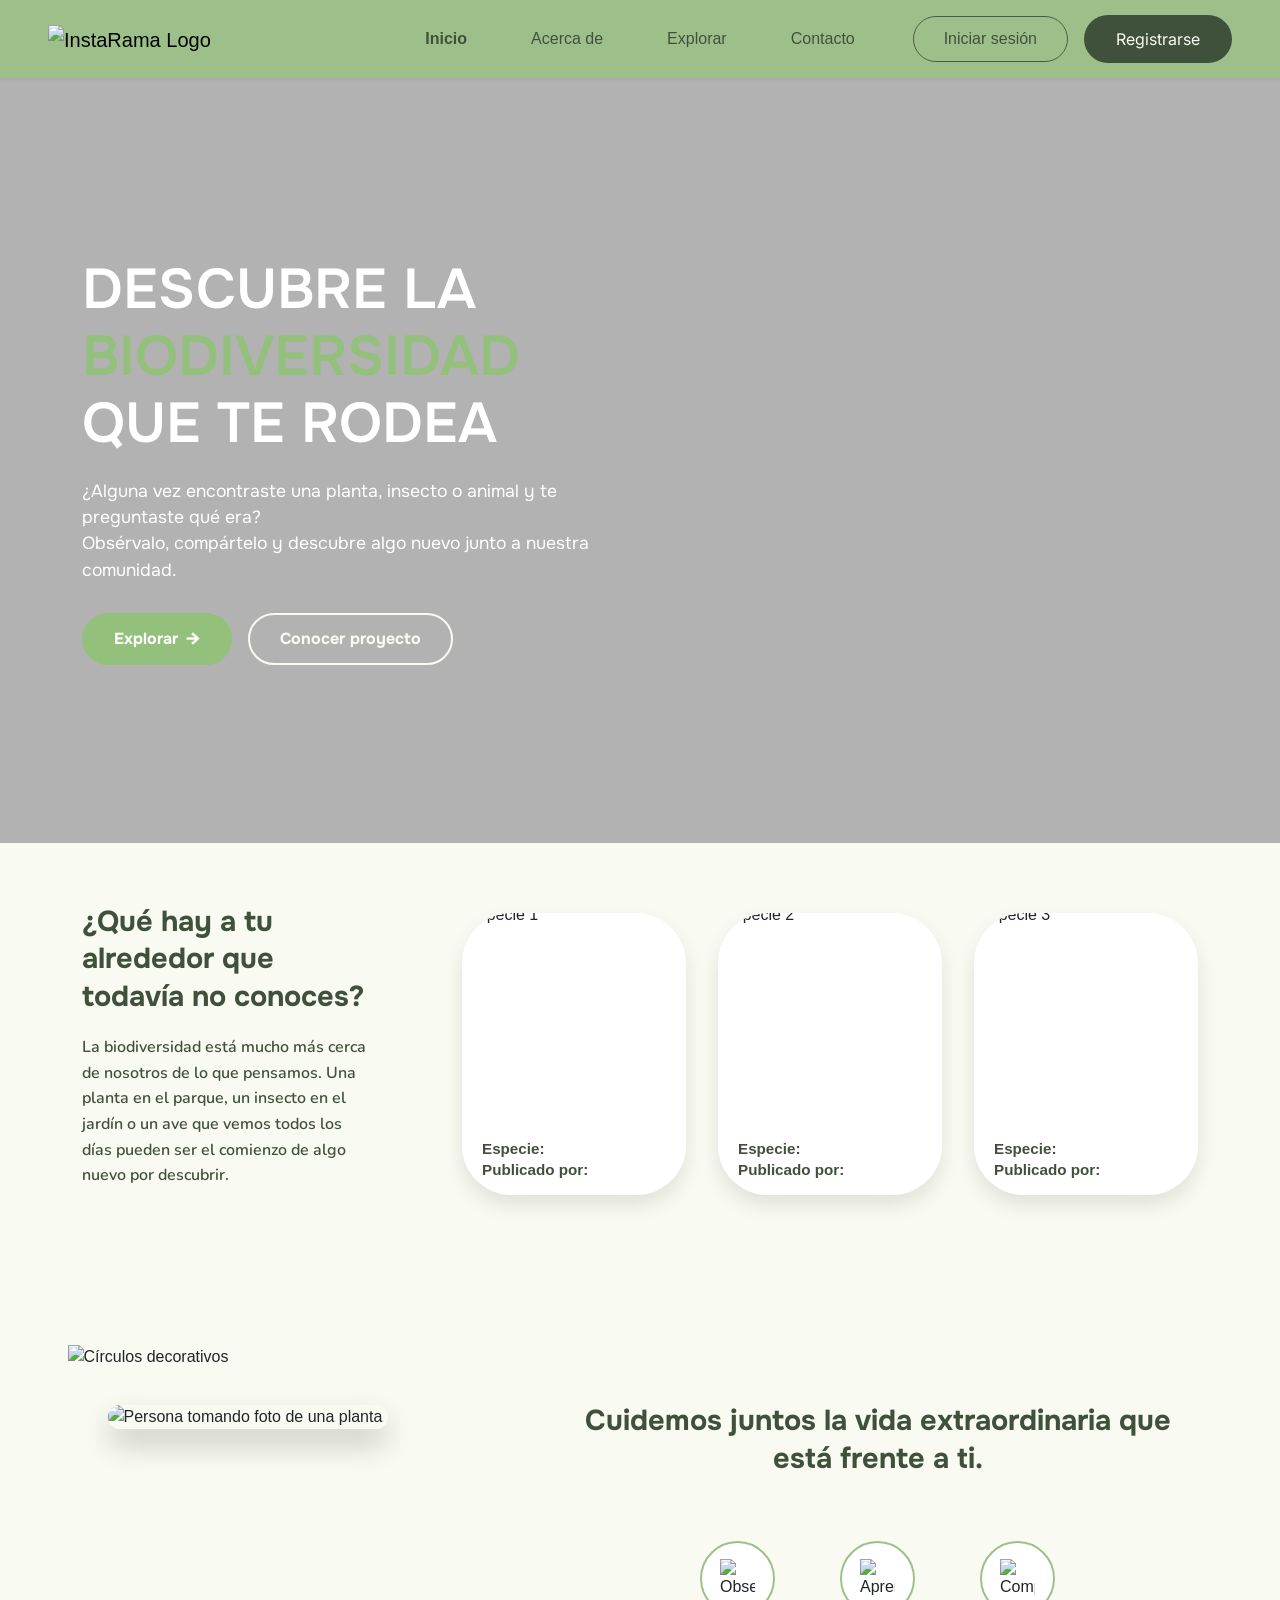
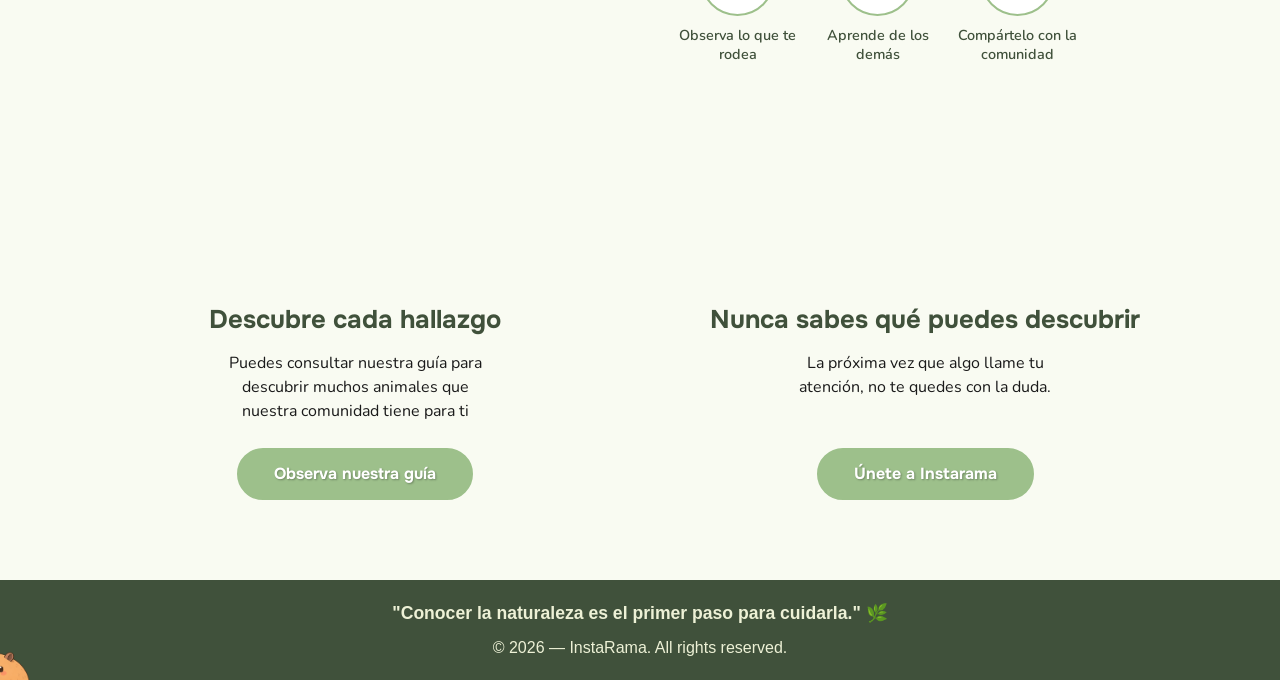
==== src/main/resources/static/index.html @ 0ab7f89a "Integracion de Fronk al Back" ====
<!doctype html>
<html lang="es">
  <head>
    <meta charset="UTF-8" />
    <meta name="viewport" content="width=device-width, initial-scale=1.0" />
    <title>InstaRama</title>

    <!--TODO  CDN de Bootstrap 5 CSS -->
    <link
      href="https://cdn.jsdelivr.net/npm/bootstrap@5.3.0/dist/css/bootstrap.min.css"
      rel="stylesheet"
    />

    <!-- TODO Google Fonts: Inter -->
    <link rel="preconnect" href="https://fonts.googleapis.com" />
    <link rel="preconnect" href="https://fonts.gstatic.com" crossorigin />
    <link
      href="https://fonts.googleapis.com/css2?family=Inter:wght@400;600&display=swap"
      rel="stylesheet"
    />

    <!-- TODO MONTSERRAT -->
    <link
        href="https://fonts.googleapis.com/css2?family=Montserrat+Alternates:ital,wght@0,100;0,200;0,300;0,400;0,500;0,600;0,700;0,800;0,900;1,100;1,200;1,300;1,400;1,500;1,600;1,700;1,800;1,900&display=swap"
        rel="stylesheet">
    <!-- TODO Nunito -->
    <link
        href="https://fonts.googleapis.com/css2?family=Inter:ital,opsz,wght@0,14..32,100..900;1,14..32,100..900&family=Nunito:ital,wght@0,200..1000;1,200..1000&family=Poppins:ital,wght@0,100;0,200;0,300;0,400;0,500;0,600;0,700;0,800;0,900;1,100;1,200;1,300;1,400;1,500;1,600;1,700;1,800;1,900&family=Roboto:ital,wght@0,100..900;1,100..900&family=Yuyu+Short&display=swap"
        rel="stylesheet">
    <!-- TODO ONEST -->
    <link
        href="https://fonts.googleapis.com/css2?family=Montserrat+Alternates:ital,wght@0,100;0,200;0,300;0,400;0,500;0,600;0,700;0,800;0,900;1,100;1,200;1,300;1,400;1,500;1,600;1,700;1,800;1,900&family=Onest:wght@100..900&display=swap"
        rel="stylesheet">

    <!-- TODO Nuestro archivo CSS personalizado -->
    <link rel="stylesheet" href="./assets/css/index.css" />

    <!--TODO Link de CCS del estilo del Cursor-->
    <link rel="stylesheet" href="./assets/css/global.css" />
    <link rel="stylesheet" href="./assets/css/paleta.css" />
  </head>
  <body>
    <!--  TODO ================= NUEVA SECCIÓN HERO ================= -->
    <section class="hero-section">
      <div class="container h-100">
        <div class="row h-100 align-items-center">
          <div class="col-lg-6 col-md-8">
            <!-- Título Principal (Open Sans SemiBold) -->
            <h1 class="hero-title">
              DESCUBRE LA <br />
              <span class="text-highlight">BIODIVERSIDAD</span> <br />
              QUE TE RODEA
            </h1>

            <!-- Párrafo (Open Sans Bold) -->
            <p class="hero-text">
              ¿Alguna vez encontraste una planta, insecto o animal y te
              preguntaste qué era?<br />
              Obsérvalo, compártelo y descubre algo nuevo junto a nuestra
              comunidad.
            </p>

            <!-- Botones -->
            <div class="d-flex gap-3 flex-wrap">
              <!-- Botón Explorar (Verde con flecha) -->
              <a href="#" class="btn-hero-explorar">
                Explorar <span class="arrow">→</span>
              </a>
              <!-- Botón Conocer Proyecto -->
              <a href="#" class="btn-hero-proyecto"> Conocer proyecto </a>
            </div>
          </div>
        </div>
      </div>
    </section>

    <!-- TODO ================= NUEVA SECCIÓN: DESCUBRIMIENTO ================= -->
    <section class="seccion-descubrimiento">
      <div class="container">
        <div class="row align-items-center">
          <!-- Columna Izquierda: Textos -->
          <div class="col-lg-4 col-md-12 mb-4 mb-lg-0">
            <h2 class="descubrimiento-titulo">
              ¿Qué hay a tu alrededor que todavía no conoces?
            </h2>
            <p class="descubrimiento-texto">
              La biodiversidad está mucho más cerca de nosotros de lo que
              pensamos. Una planta en el parque, un insecto en el jardín o un
              ave que vemos todos los días pueden ser el comienzo de algo nuevo
              por descubrir.
            </p>
          </div>

          <!-- Columna Derecha: Tarjetas de Imágenes -->
          <div class="col-lg-8 col-md-12">
            <div class="row g-3">
              <!-- Tarjeta 1 -->
              <div class="col-md-4 col-sm-6">
                <div class="tarjeta-especie">
                  <img
                    src="../assets/img/conocenos/flor-durazno.svg"
                    alt="Especie 1"
                    class="img-especie"
                  />
                  <div class="tarjeta-info">
                    <p class="mb-0">Especie:</p>
                    <p class="mb-0">Publicado por:</p>
                  </div>
                </div>
              </div>

              <!-- Tarjeta 2 -->
              <div class="col-md-4 col-sm-6">
                <div class="tarjeta-especie">
                  <img
                    src="../assets/img/conocenos/flor-blanca.svg"
                    alt="Especie 2"
                    class="img-especie"
                  />
                  <div class="tarjeta-info">
                    <p class="mb-0">Especie:</p>
                    <p class="mb-0">Publicado por:</p>
                  </div>
                </div>
              </div>

              <!-- Tarjeta 3 -->
              <div class="col-md-4 col-sm-6">
                <div class="tarjeta-especie">
                  <img
                    src="../assets/img/conocenos/flor-rosa.svg"
                    alt="Especie 3"
                    class="img-especie"
                  />
                  <div class="tarjeta-info">
                    <p class="mb-0">Especie:</p>
                    <p class="mb-0">Publicado por:</p>
                  </div>
                </div>
              </div>
            </div>
          </div>
        </div>
      </div>
    </section>

    <!-- TODO ================= NUEVA SECCIÓN: CUIDEMOS JUNTOS================= -->
    <section class="seccion-cuidemos">
      <div class="container">
        <div class="row align-items-center">
          <!-- Columna Izquierda: Imagen con círculo completo SVG -->
          <div class="col-lg-5 col-md-12 mb-5 mb-lg-0">
            <div class="contenedor-imagen-giratoria">
              <img
                src="../assets/img/conocenos/circulo-completo.svg"
                alt="Círculos decorativos"
                class="circulo-completo"
              />
              <!-- Imagen principal (selfie.svg) -->
              <img
                src="../assets/img/conocenos/selfie.svg"
                alt="Persona tomando foto de una planta"
                class="imagen-selfie"
              />
            </div>
          </div>

          <!-- Columna Derecha: Textos y Pasos -->
          <div class="col-lg-7 col-md-12">
            <!-- Título Principal -->
            <h2 class="cuidemos-titulo">
              Cuidemos juntos la vida extraordinaria que está frente a ti.
            </h2>

            <!-- Fila de los 3 Pasos -->
            <div class="row mt-5 justify-content-center text-center">
              <!-- Paso 1: Observa -->
              <div class="col-auto mb-4">
                <div class="contenedor-paso">
                  <div class="circulo-paso">
                    <img
                      src="../assets/img/conocenos/observa.svg"
                      alt="Observa"
                      class="icono-paso"
                    />
                  </div>
                  <p class="texto-paso">Observa lo que te rodea</p>
                </div>
              </div>

              <!-- Paso 2: Aprende -->
              <div class="col-auto mb-4">
                <div class="contenedor-paso">
                  <div class="circulo-paso">
                    <img
                      src="../assets/img/conocenos/aprender.svg"
                      alt="Aprende"
                      class="icono-paso"
                    />
                  </div>
                  <p class="texto-paso">Aprende de los demás</p>
                </div>
              </div>

              <!-- Paso 3: Comparte -->
              <div class="col-auto mb-4">
                <div class="contenedor-paso">
                  <div class="circulo-paso">
                    <img
                      src="../assets/img/conocenos/compartir.svg"
                      alt="Comparte"
                      class="icono-paso"
                    />
                  </div>
                  <p class="texto-paso">Compártelo con la comunidad</p>
                </div>
              </div>
            </div>
          </div>
        </div>
      </div>
    </section>

    <!-- TODO ================= SECCIÓN FINAL: DESCUBRE / ÚNETE ================= -->
    <section class="seccion-final-cta">
      <div class="container">
        <div class="row align-items-stretch">
          <!-- Columna Izquierda -->
          <div class="col-md-6 mb-4 mb-md-0 d-flex flex-column text-center">
            <h2 class="cta-titulo">Descubre cada hallazgo</h2>
            <p class="cta-texto">
              Puedes consultar nuestra guía para<br />
              descubrir muchos animales que<br />
              nuestra comunidad tiene para ti
            </p>
            <!-- mt-auto empuja el botón hacia abajo para alinearlo con el otro -->
            <a href="pages/reinos.html" class="btn-cta mt-auto">Observa nuestra guía</a>
          </div>
          <!-- Columna Derecha -->
          <div class="col-md-6 d-flex flex-column text-center">
            <h2 class="cta-titulo">Nunca sabes qué puedes descubrir</h2>
            <p class="cta-texto">
              La próxima vez que algo llame tu<br />
              atención, no te quedes con la duda.
            </p>
            <a href="pages/registro.html" class="btn-cta mt-auto">Únete a Instarama</a>
          </div>
        </div>
      </div>
    </section>

    <!-- TODO Bootstrap JS Bundle -->
    <script src="https://cdn.jsdelivr.net/npm/bootstrap@5.3.0/dist/js/bootstrap.bundle.min.js"></script>
    <!--TODO Efecto del cursor en JS -->
    <script src="assets/js/main.js" type="module"></script>
    <script src="assets/js/render.js" type="module"></script>
  </body>
</html>
---- src/main/resources/static/assets/css/index.css ----
/* * =========================================
   *           VARIABLES DE COLOR
   * ========================================= */
:root {
  /* --- Fondos --- */
  --color-fondo: #f9fbf2;
  --color-fondo-tarjeta: #ffffff;

  /* --- Verdes principales --- */
  --color-verde-navbar: var(--ir-verde-claro);
  --color-verde-1: #93c17c;
  --color-verde-1-hover: #7da869;
  --color-verde-2: #255f38;
  --color-verde-2-hover: #1a4227;
  --color-verde-3: #40513b;
  --color-verde-borde: #4a5c40;

  /* --- Neutros --- */
  --color-blanco: #ffffff;
  --color-negro: #1a1a1a;
  --color-texto-claro: #f9fbf2;

  /* --- Sombras y transparencias --- */
  --sombra-suave: 0 2px 4px rgba(0, 0, 0, 0.05);
  --sombra-media: 0 10px 20px rgba(0, 0, 0, 0.1);
  --sombra-fuerte: 0 15px 25px rgba(0, 0, 0, 0.15);
  --sombra-hover: 0 4px 8px rgba(0, 0, 0, 0.2);
  --sombra-hover-fuerte: 0 4px 8px rgba(0, 0, 0, 0.3);
  --overlay-hero: rgba(0, 0, 0, 0.3);
  --onda-color: rgba(157, 192, 139, 0.4);
  --onda-color-transparente: rgba(157, 192, 139, 0);

  /* --- Espaciados fluidos --- */
  --padding-seccion: clamp(40px, 8vw, 80px);

  /*Fuentes*/
  --fuente-montserrat: "Montserrat Alternates", sans-serif;
  --fuente-onest: "Onest", sans-serif;
  --fuente-nunito: "Nunito", sans-serif;
}

/* TODO: configuración general */
body {
  margin: 0;
  padding: 0;
  font-family: "Inter", sans-serif;
  font-weight: 400;
  overflow-x: hidden;
}

/* * =========================================
   *  2. Estilos de la Navbar (Fondo Verde).
   * ========================================= */
.navbar-custom {
  background-color: var(--color-verde-navbar);
  padding-top: 15px;
  padding-bottom: 15px;
  box-shadow: var(--sombra-suave);
}

.logo-img {
  height: 60px;
  width: auto;
}

/* * =========================================
   * ENLACES CENTRALES (Inicio, Acerca de, etc.)
   * ========================================= */

.navbar-custom .nav-link {
  color: var(--color-verde-3);
  font-size: 16px;
  font-weight: 500;
  padding-bottom: 5px;
  /*padding: 8px 5px;*/
  position: relative;
  border-bottom: 3px solid transparent;
  transition: all 0.3s ease;
}

.navbar-custom .nav-link::after {
  content: '';
  position: absolute;
  width: 0%; /* Empieza sin ancho */
  height: 3px; /* Grosor de la línea */
  bottom: 0;
  left: 50%;
  background-color: var(--color-verde-borde);
  transition: all 0.3s ease;
  transform: translateX(-50%); 
  border-radius: 5px; 
}

.navbar-custom .nav-link:hover {
  color: var(--color-blanco);
}

.navbar-custom .nav-link:hover::after {
  width: 100%; /* La línea crece hacia los lados */
}

.navbar-custom .nav-link.active {
  color: var(--color-blanco);
  font-weight: 700;

}

.navbar-custom .nav-link.active::after {
  width: 100%;
  height: 4px; 
  background-color: var(--color-blanco); 
  box-shadow: 0 2px 6px rgba(255, 255, 255, 0.4); /* Leve efecto de luz/Glow */
}


/* =========================================
   BOTONES HEADER (Iniciar Sesión / Registrarse)
   ========================================= */

.btn-iniciar{
  font-family: "Open Sans", sans-serif;
  font-weight: 400; /* Bold */
  font-size: 16px;
  background-color: transparent;
  color: var(--color-verde-3);
  padding: 10px 30px;
  border-radius: 50px;
  text-decoration: none;
  display: inline-block;
  transition: all 0.2s ease;
  border: 1.5px solid var(--color-verde-borde);
}

.btn-iniciar:hover {
  background-color: var(--color-fondo);
  color: var(--color-verde-3);
  /*transform: translateY(-2px);*/
  border-color: var(--color-fondo);
  /*box-shadow: var(--sombra-hover);*/
}


.btn-registrar {
  display: inline-block;
  padding: 10px 30px;
  border-radius: 50px;
  text-decoration: none;
  font-family: "Inter", sans-serif;
  font-weight: 400;
  font-size: 16px;
  transition: all 0.3s ease;
  text-align: center;
  background-color: var(--ir-verde-oscuro);
  color: var(--color-texto-claro);
  border: 2px solid transparent;
}

.btn-registrar:hover {
  background-color: var(--ir-verde);
  color: var(--color-blanco);
  /*transform: translateY(-2px);*/
  /*box-shadow: var(--sombra-hover);*/
}

@media (min-width: 992px) {
  .navbar-custom {
    position: relative; 
  }
  
  .navbar-custom .navbar-nav.mx-auto {
    position: absolute;
    left: 50%;
    transform: translateX(-50%);
    width: max-content; 
  }

  .navbar-custom .navbar-collapse {
    justify-content: flex-end; 
  }
}


/* =========================================
  NUEVA SECCIÓN HERO (PORTADA)
   ========================================= */

.hero-section {
  /* Imagen de fondo (puedes reemplazarla por una local) */
  background-image:
    linear-gradient(var(--overlay-hero), var(--overlay-hero)),
    url("/assets/img/conocenos/imagen-conocenos-DM.png");
  background-size: cover;
  background-position: center;
  background-repeat: no-repeat;
  min-height: 85vh; /* Altura casi completa de pantalla */
  display: flex;
  align-items: center;
  padding: 50px 0;
}

/* Título Principal */
.hero-title {
  /*font-family: "Open Sans", sans-serif;*/
  font-family: var(--fuente-onest);
  font-weight: 600; /* SemiBold */
  font-size: clamp(2rem, 6vw, 3.5rem);
  color: var(--color-blanco);
  line-height: 1.2;
  margin-bottom: 20px;
  text-transform: uppercase;
}

/* Palabra resaltada en verde */
.hero-title .text-highlight {
  color: var(--color-verde-1);
}

/* Párrafo descriptivo */
.hero-text {
  /*font-family: "Open Sans", sans-serif;*/
  font-family: var(--fuente-onest);
  font-weight: 400; /* Bold */
  font-size: clamp(0.95rem, 2vw, 1.1rem);
  color: var(--color-blanco);
  margin-bottom: 30px;
  max-width: 600px;
  line-height: 1.5;
}

/* --- Botón Explorar --- */
.btn-hero-explorar {
  /*font-family: "Open Sans", sans-serif;*/
  font-family: var(--fuente-onest);
  font-weight: 700; /* Bold */
  background-color: var(--color-verde-1);
  color: var(--color-blanco);
  padding: 12px 30px;
  border-radius: 50px;
  text-decoration: none;
  display: inline-flex;
  align-items: center;
  gap: 8px;
  transition: all 0.3s ease;
  border: 2px solid var(--color-verde-1);
}

.btn-hero-explorar:hover {
  background-color: var(--color-verde-1-hover);
  border-color: var(--color-verde-1-hover);
  transform: translateY(-2px);
  box-shadow: var(--sombra-hover-fuerte);
}

/* Flecha dentro del botón */
.btn-hero-explorar .arrow {
  font-size: 1.2rem;
  line-height: 1;
}

/* --- Botón Conocer Proyecto --- */
.btn-hero-proyecto {
  /*font-family: "Open Sans", sans-serif;*/
  font-family: var(--fuente-onest);
  font-weight: 700; /* Bold */
  background-color: transparent;
  color: var(--color-texto-claro);
  padding: 12px 30px;
  border-radius: 50px;
  text-decoration: none;
  display: inline-block;
  transition: all 0.3s ease;
  border: 2px solid var(--color-texto-claro);
}

.btn-hero-proyecto:hover {
  background-color: var(--color-texto-claro);
  color: var(--color-negro);
  transform: translateY(-2px);
  box-shadow: var(--sombra-hover-fuerte);
}

/* =========================================
   NUEVA SECCIÓN: DESCUBRIMIENTO (SOLUCIÓN FINAL)
   ========================================= */

.seccion-descubrimiento {
  background-color: var(--color-fondo);
  padding: 60px 0;
}

/* --- Textos de la izquierda --- */
.descubrimiento-titulo {
  /*font-family: "Open Sans", sans-serif;*/
  font-family: var(--fuente-onest);
  font-weight: 700;
  font-size: clamp(1.4rem, 3vw, 1.8rem);
  color: var(--color-verde-3);
  margin-bottom: 20px;
  line-height: 1.3;
}

.descubrimiento-texto {
  /*font-family: "Open Sans", sans-serif;*/
  font-family: var(--fuente-nunito);
  font-weight: 600;
  font-size: 1rem;
  color: var(--color-verde-3);
  line-height: 1.6;
}

/* --- Tarjetas de las imágenes --- */
.tarjeta-especie {
  background-color: var(--color-fondo-tarjeta);
  border-radius: 50px;
  overflow: hidden; /* Clave para recortar la imagen */
  box-shadow: var(--sombra-media);
  transition:
    transform 0.3s ease,
    box-shadow 0.3s ease;
  height: 100%;
  display: flex;
  flex-direction: column;
}

.tarjeta-especie:hover {
  transform: translateY(-5px);
  box-shadow: var(--sombra-fuerte);
}

.img-especie {
  width: calc(100% + 20px);
  height: 220px;
  object-fit: cover;
  display: block;
  margin: -10px 0 0 -10px;
  border-radius: 0 !important;
  border: none !important;
  padding: 0 !important;
}

/* Contenedor de texto debajo de la imagen */
.tarjeta-info {
  padding: 15px 20px;
  font-family: "Open Sans", sans-serif;
  font-weight: 600;
  font-size: 0.95rem;
  color: var(--color-verde-3);
  line-height: 1.4;
  text-align: left;
  background-color: var(--color-fondo-tarjeta);
}

/* =========================================
   AJUSTES DE POSICIÓN Y SEPARACIÓN
   ========================================= */

/* --- Separación entre el texto y las imágenes --- */
.seccion-descubrimiento .col-lg-4 {
  padding-right: 80px;
}

/* --- Empujar las imágenes a la derecha --- */
.seccion-descubrimiento .col-lg-8 {
  /* Empuja todo el bloque hacia la derecha */
  margin-left: auto;
}

/* --- Separación entre las tarjetas --- */
.seccion-descubrimiento .row.g-3 {
  --bs-gutter-x: 2rem; /* Aumenta la separación horizontal entre tarjetas */
  --bs-gutter-y: 1rem; /* Mantiene la separación vertical */
}

/* =========================================
   NUEVA SECCIÓN: CUIDEMOS JUNTOS (FINAL)
   ========================================= */

.seccion-cuidemos {
  background-color: var(--color-fondo);
  padding: 80px 0;
}

/* --- Título Principal --- */
.cuidemos-titulo {
  /*font-family: "Open Sans", sans-serif;*/
  font-family: var(--fuente-onest);
  font-weight: 700;
  font-size: clamp(1.4rem, 3vw, 1.8rem);
  color: var(--color-verde-3);
  line-height: 1.3;
  text-align: center;
  margin-bottom: 40px;
}

/* =========================================
   IMAGEN CON CÍRCULO GIRATORIO SVG (IZQUIERDA)
   ========================================= */

.contenedor-imagen-giratoria {
  position: relative;
  width: 100%;
  max-width: 400px;
  margin: 0 auto !important;
  aspect-ratio: 1 / 1;
  display: block;
}

/* --- Círculo completo (Estático, sin animación) --- */
.circulo-completo {
  position: absolute;
  top: 0;
  left: -40px;
  width: 100%;
  height: auto;
  z-index: 1;
  margin: 0 !important;
}

.imagen-selfie {
  position: absolute;
  top: 15%;
  left: 0;
  width: 70%;
  height: auto;
  border-radius: 30px;
  z-index: 5;
  border: none !important;
  padding: 0 !important;
  box-shadow: 0 15px 30px rgba(0, 0, 0, 0.2);
  margin: 0 !important;
}

/* Animación de giro */
@keyframes girarReloj {
  from {
    transform: rotate(0deg);
  }
  to {
    transform: rotate(360deg);
  }
}

/* =========================================
   PASOS (ICONOS CON CÍRCULOS)
   ========================================= */

.seccion-cuidemos .row.mt-5 {
  --bs-gutter-x: 0;
  --bs-gutter-y: 1rem;
}

.contenedor-paso {
  display: flex;
  flex-direction: column;
  align-items: center;
  padding: 0 10px;
}

/* --- Círculo que contiene el ícono --- */
.circulo-paso {
  width: 75px;
  height: 75px;
  border-radius: 50%;
  border: 2px solid var(--color-verde-navbar);
  background-color: var(--color-fondo-tarjeta);
  display: flex;
  align-items: center;
  justify-content: center;
  margin-bottom: 10px;
  animation: ondaLenta 3s ease-in-out infinite;
}

/* Icono dentro del círculo */
.icono-paso {
  width: 35px;
  height: auto;
}

/* Texto debajo del círculo */
.texto-paso {
  /*font-family: "Open Sans", sans-serif;*/
  font-family: var(--fuente-nunito);
  font-weight: 600;
  font-size: 0.9rem;
  color: var(--color-verde-3);
  line-height: 1.3;
  margin: 0;
  text-align: center;
  max-width: 120px;
}

/* =========================================
   ANIMACIONES
   ========================================= */

@keyframes ondaLenta {
  0% {
    transform: translateY(0px);
    box-shadow: 0 0 0 0 var(--onda-color);
  }
  50% {
    transform: translateY(-8px);
    box-shadow: 0 0 0 12px var(--onda-color-transparente);
  }
  100% {
    transform: translateY(0px);
    box-shadow: 0 0 0 0 var(--onda-color-transparente);
  }
}

/* Delays para las olas */
.contenedor-paso:nth-child(1) .circulo-paso {
  animation-delay: 0s;
}
.contenedor-paso:nth-child(2) .circulo-paso {
  animation-delay: 0.4s;
}
.contenedor-paso:nth-child(3) .circulo-paso {
  animation-delay: 0.8s;
}

/* =========================================
   SECCIÓN FINAL: DESCUBRE / ÚNETE (CTA)
   ========================================= */

.seccion-final-cta {
  background-color: var(--color-fondo);
  padding: 80px 0;
}

.cta-titulo {
  /*font-family: "Open Sans", sans-serif;*/
  font-family: var(--fuente-onest);
  font-weight: 700;
  font-size: clamp(1.3rem, 2.5vw, 1.6rem);
  color: var(--color-verde-3);
  margin-bottom: 15px;
}

.cta-texto {
  /*font-family: "Open Sans", sans-serif;*/
  font-family: var(--fuente-nunito);
  font-weight: 400;
  font-size: 1rem;
  color: var(--color-negro);
  margin-bottom: 25px;
}

/* --- Botones de esta sección --- */
.btn-cta {
  /*font-family: "Open Sans", sans-serif;*/
  font-family: var(--fuente-onest);
  font-weight: 700;
  background-color: var(--color-verde-navbar);
  color: var(--color-blanco);
  text-shadow: 1px 1px 2px rgba(0, 0, 0, 0.3);
  padding: 12px 35px;
  border-radius: 50px;
  text-decoration: none;
  display: inline-block;
  transition: all 0.3s ease;
  border: 2px solid var(--color-verde-navbar);
  align-self: center;
}

.btn-cta:hover {
  background-color: var(--color-verde-1-hover);
  border-color: var(--color-verde-1-hover);
  transform: translateY(-2px);
  box-shadow: 0 4px 8px rgba(0, 0, 0, 0.15);
}

/* =========================================
   FOOTER
   ========================================= */

.footer-custom {
  background-color: var(--ir-verde-oscuro);
  padding: 20px 0;
}

.footer-frase {
  font-family: "Open Sans", sans-serif;
  font-weight: 700;
  font-size: 1.1rem;
  color: var(--ir-crema);
  margin-bottom: 10px;
}

.footer-copyright {
  font-family: "Open Sans", sans-serif;
  font-weight: 400;
  font-size: 1rem;
  color: var(--ir-crema);
  margin: 0;
}

/* =========================================
   =========================================
   RESPONSIVIDAD
   =========================================
   ========================================= */

/* =========================================
   TABLETS GRANDES / LAPTOPS PEQUEÑAS (≤ 1199px)
   ========================================= */
@media (max-width: 1199.98px) {
  .seccion-descubrimiento .col-lg-4 {
    padding-right: 40px;
  }

  /* Reducir padding de secciones grandes */
  .seccion-cuidemos,
  .seccion-final-cta {
    padding: 60px 0;
  }

  .footer-custom {
    padding: 20px 0;
  }
}

/* =========================================
   TABLETS (≤ 991.98px)
   ========================================= */
@media (max-width: 991.98px) {
  /* --- NAVBAR --- */
  .navbar-custom {
    padding-top: 10px;
    padding-bottom: 10px;
  }

  .logo-img {
    height: 50px;
  }

  .navbar-nav.mx-auto {
    margin: 15px 0 !important;
    gap: 0.5rem !important;
  }

  .navbar-custom .nav-link {
    padding: 8px 0;
    font-size: 15px;
  }

  /* Botones del header a ancho completo en móvil */
  .navbar-nav.gap-3 {
    gap: 0.5rem !important;
    margin-top: 10px;
  }

  .btn-iniciar,
  .btn-registrar {
    display: block;
    width: 100%;
    padding: 10px 20px;
    font-size: 15px;
  }

  /* --- HERO --- */
  .hero-section {
    min-height: 70vh;
    padding: 40px 0;
    text-align: center;
  }

  .hero-text {
    margin-left: auto;
    margin-right: auto;
  }

  .hero-section .d-flex {
    justify-content: center;
  }

  /* --- DESCUBRIMIENTO --- */
  .seccion-descubrimiento {
    padding: 50px 0;
  }

  .seccion-descubrimiento .col-lg-4 {
    padding-right: 15px;
    text-align: center;
    margin-bottom: 30px;
  }

  .seccion-descubrimiento .col-lg-8 {
    margin-left: 0;
  }

  /* --- CUIDEMOS --- */
  .seccion-cuidemos {
    padding: 50px 0;
  }

  .contenedor-imagen-giratoria {
    margin: 0 auto 40px auto !important;
    max-width: 380px;
  }

  .circulo-completo {
    left: 50%;
    transform: translateX(-50%);
  }

  .imagen-selfie {
    left: 50%;
    transform: translateX(-50%);
    width: 65%;
  }

  .cuidemos-titulo {
    margin-bottom: 30px;
  }

  /* --- CTA FINAL --- */
  .seccion-final-cta {
    padding: 50px 0;
  }

  .seccion-final-cta .col-md-6 {
    margin-bottom: 40px;
  }

  .seccion-final-cta .col-md-6:last-child {
    margin-bottom: 0;
  }

  .footer-custom {
    padding: 20px 0;
  }
}

/* =========================================
   MÓVILES GRANDES (≤ 767.98px)
   ========================================= */
@media (max-width: 767.98px) {
  /* --- HERO --- */
  .hero-section {
    min-height: 60vh;
  }

  .hero-title {
    font-size: 1.9rem;
    line-height: 1.25;
  }

  .hero-text {
    font-size: 0.95rem;
  }

  .hero-text br {
    display: none;
  }

  /* Botones del hero a ancho completo apilados */
  .hero-section .d-flex {
    flex-direction: column;
    align-items: stretch;
  }

  .btn-hero-explorar,
  .btn-hero-proyecto {
    width: 100%;
    justify-content: center;
    text-align: center;
  }

  /* --- DESCUBRIMIENTO --- */
  .tarjeta-especie {
    border-radius: 30px;
  }

  .img-especie {
    height: 180px;
  }

  .tarjeta-info {
    text-align: center;
  }

  /* --- CUIDEMOS --- */
  .contenedor-imagen-giratoria {
    max-width: 320px;
  }

  .circulo-completo {
    left: 50%;
    transform: translateX(-50%);
  }

  .imagen-selfie {
    left: 50%;
    transform: translateX(-50%);
    width: 70%;
  }

  .circulo-paso {
    width: 65px;
    height: 65px;
  }

  .icono-paso {
    width: 30px;
  }

  .texto-paso {
    font-size: 0.85rem;
    max-width: 100px;
  }

  /* --- CTA FINAL --- */
  .cta-texto br {
    display: none;
  }

  /* --- FOOTER --- */
  .footer-custom {
    padding: 20px 0;
  }

  .footer-frase {
    font-size: 1rem;
  }

  .footer-copyright {
    font-size: 0.9rem;
  }
}

/* =========================================
   MÓVILES PEQUEÑOS (≤ 575.98px)
   ========================================= */
@media (max-width: 575.98px) {
  /* --- NAVBAR --- */
  .logo-img {
    height: 42px;
  }

  .navbar-custom .nav-link {
    font-size: 14px;
  }

  /* --- HERO --- */
  .hero-title {
    font-size: 1.6rem;
  }

  .hero-text {
    font-size: 0.9rem;
  }

  .btn-hero-explorar,
  .btn-hero-proyecto {
    padding: 10px 20px;
    font-size: 0.9rem;
  }

  /* --- DESCUBRIMIENTO --- */
  .descubrimiento-titulo {
    font-size: 1.3rem;
  }

  .img-especie {
    height: 160px;
  }

  /* --- CUIDEMOS --- */
  .contenedor-imagen-giratoria {
    max-width: 260px;
  }

  .circulo-completo {
    left: 50%;
    transform: translateX(-50%);
  }

  .imagen-selfie {
    left: 50%;
    transform: translateX(-50%);
    width: 72%;
  }

  .circulo-paso {
    width: 55px;
    height: 55px;
  }

  .icono-paso {
    width: 26px;
  }

  .texto-paso {
    font-size: 0.8rem;
    max-width: 90px;
  }

  /* --- CTA FINAL --- */
  .btn-cta {
    width: 100%;
    padding: 12px 20px;
    font-size: 0.95rem;
  }

  /* --- FOOTER --- */
  .footer-custom {
    padding: 20px 0;
  }

  .footer-frase {
    font-size: 0.95rem;
  }

  .footer-copyright {
    font-size: 0.85rem;
  }
}

/* =========================================
   PANTALLAS MUY GRANDES (≥ 1400px)
   ========================================= */
@media (min-width: 1400px) {
  .hero-title {
    font-size: 4rem;
  }

  .hero-text {
    font-size: 1.2rem;
  }

  .container {
    max-width: 1280px;
  }
}
---- src/main/resources/static/assets/css/global.css ----
/* ==========================================
   ESTILOS GENERALES
   Todos los HTML
   ========================================== */

body {
  margin: 0;
  padding: 0;
  font-family: Arial, sans-serif;
}

/* ==========================================
   CURSOR DE PERSONAJE
   ========================================== */

/* Ocultar el cursor normal */

body.cursor-personaje,
body.cursor-personaje * {
  cursor: none !important;
}

/* Imagen del personaje que sigue al mouse */

#personaje-cursor {
  position: fixed;

  width: 60px;
  height: 60px;

  object-fit: contain;

  pointer-events: none;

  z-index: 10000;

  transform: translate(-50%, -50%);
}

/* ==========================================
   CONFETI
   ========================================== */

.confeti {
  position: fixed;

  pointer-events: none;

  z-index: 9999;

  animation: confeti 1.2s ease-out forwards;
}

/* Animación del confeti */

@keyframes confeti {
  0% {
    opacity: 1;

    transform: translate(0, 0) rotate(0deg);
  }

  100% {
    opacity: 0;

    transform: translate(var(--movimiento-x), var(--movimiento-y))
      rotate(var(--rotacion));
  }
}
---- src/main/resources/static/assets/css/paleta.css ----
/* Paleta oficial de InstaRama  */
:root {
  --ir-verde-oscuro: #40513b;
  --ir-verde: #609966;
  --ir-verde-claro: #9dc08b;
  --ir-crema: #edf1d6;
  --ir-fondo: #f9fbf2;
  --ir-blanco: #ffffff;
}

/* Botones de Bootstrap con la paleta */
.btn-success {
  --bs-btn-bg: var(--ir-verde);
  --bs-btn-border-color: var(--ir-verde);
  --bs-btn-hover-bg: var(--ir-verde-oscuro);
  --bs-btn-hover-border-color: var(--ir-verde-oscuro);
  --bs-btn-active-bg: var(--ir-verde-oscuro);
  --bs-btn-active-border-color: var(--ir-verde-oscuro);
}

.btn-outline-success {
  --bs-btn-color: var(--ir-verde-oscuro);
  --bs-btn-border-color: var(--ir-verde);
  --bs-btn-hover-bg: var(--ir-verde);
  --bs-btn-hover-border-color: var(--ir-verde);
  --bs-btn-hover-color: var(--ir-blanco);
  --bs-btn-active-bg: var(--ir-verde-oscuro);
  --bs-btn-active-border-color: var(--ir-verde-oscuro);
}
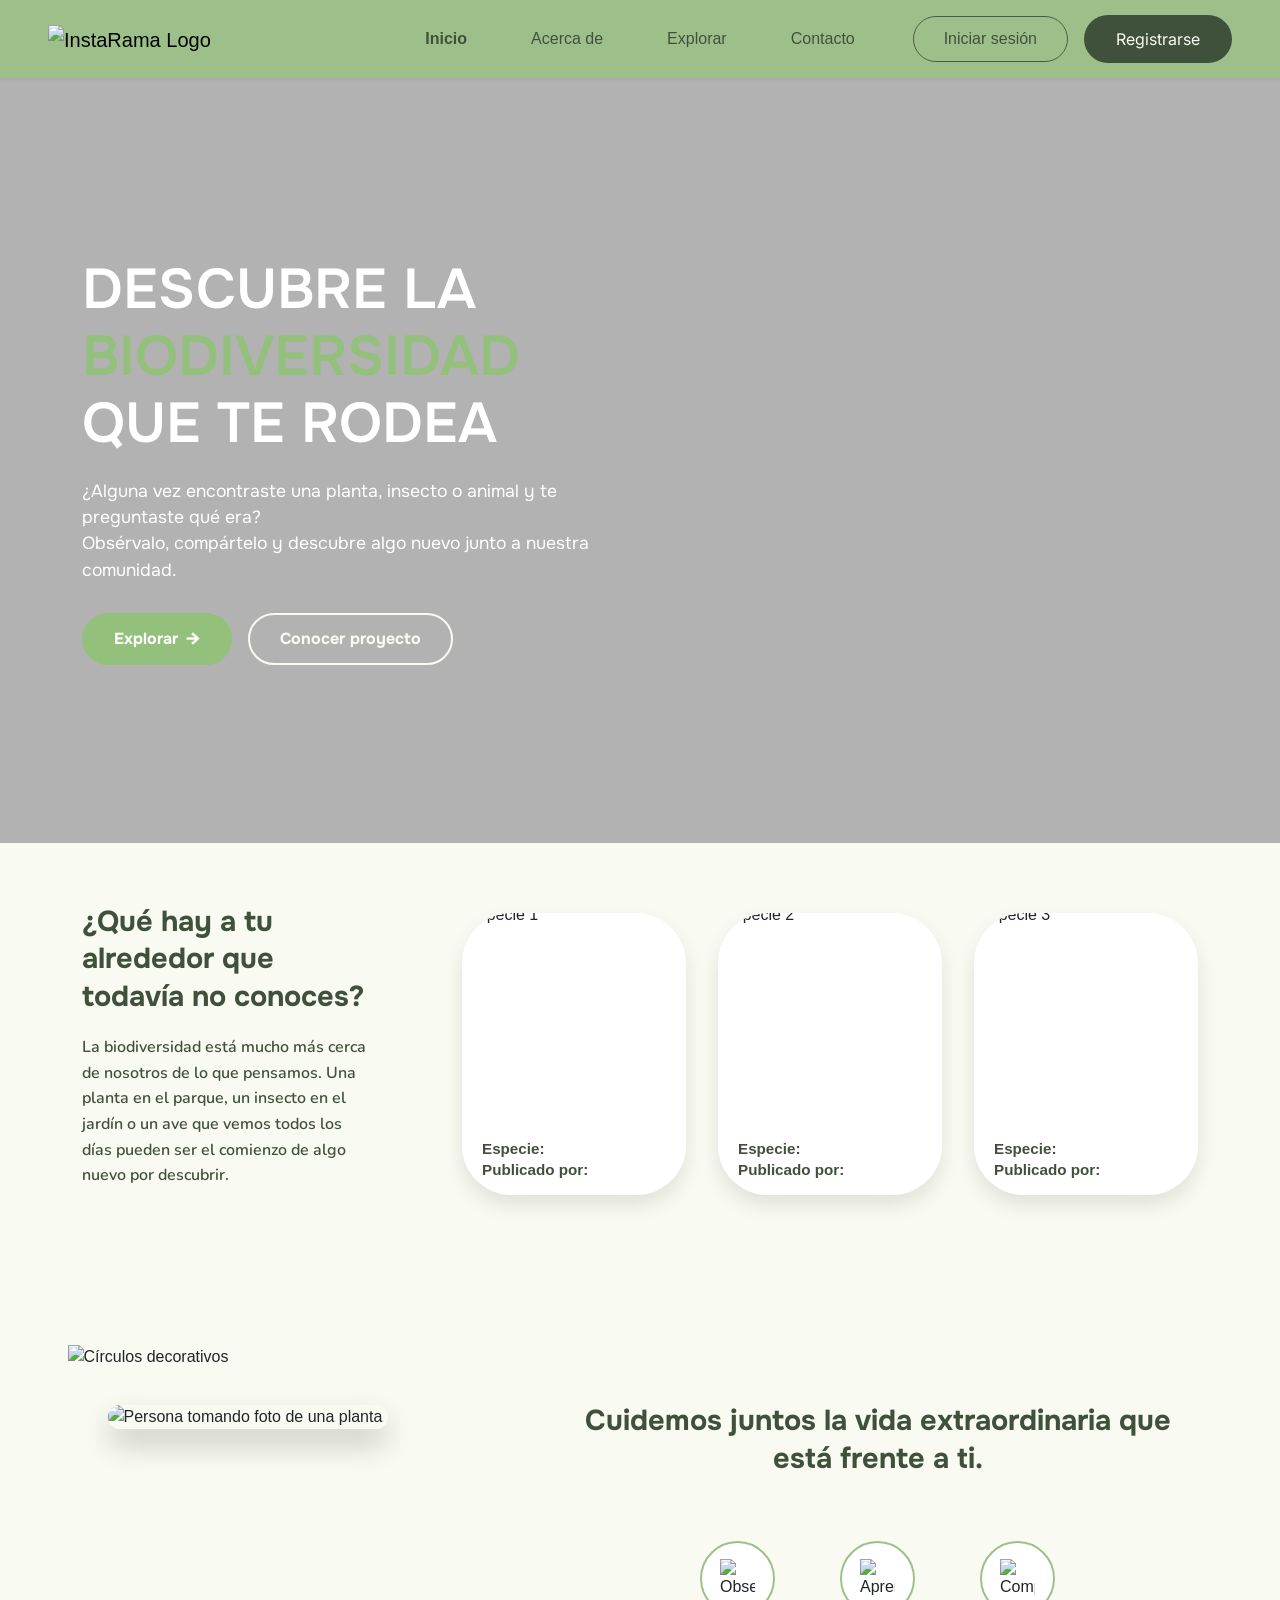
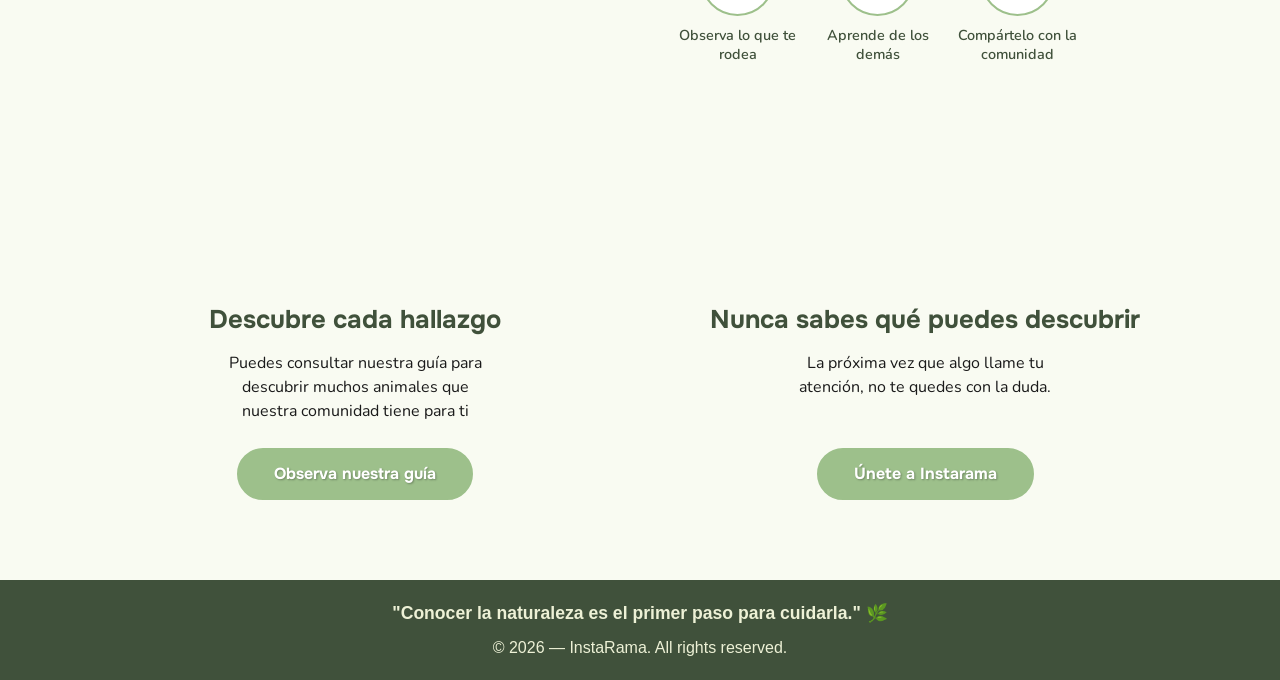
==== commit 1c4e8e4c: "refactor: el ultimo commit" ====
--- a/src/main/resources/static/index.html
+++ b/src/main/resources/static/index.html
@@ -33,11 +33,11 @@
         rel="stylesheet">
 
     <!-- TODO Nuestro archivo CSS personalizado -->
-    <link rel="stylesheet" href="./assets/css/index.css" />
+    <link rel="stylesheet" href="./assets/css/pages/index.css" />
 
     <!--TODO Link de CCS del estilo del Cursor-->
-    <link rel="stylesheet" href="./assets/css/global.css" />
-    <link rel="stylesheet" href="./assets/css/paleta.css" />
+    <link rel="stylesheet" href="./assets/css/base/global.css" />
+    <link rel="stylesheet" href="./assets/css/base/paleta.css" />
   </head>
   <body>
     <!--  TODO ================= NUEVA SECCIÓN HERO ================= -->
@@ -252,7 +252,7 @@
     <!-- TODO Bootstrap JS Bundle -->
     <script src="https://cdn.jsdelivr.net/npm/bootstrap@5.3.0/dist/js/bootstrap.bundle.min.js"></script>
     <!--TODO Efecto del cursor en JS -->
-    <script src="assets/js/main.js" type="module"></script>
-    <script src="assets/js/render.js" type="module"></script>
+    <script src="./assets/js/core/main.js" type="module"></script>
+    <script src="./assets/js/core/render.js" type="module"></script>
   </body>
 </html>
--- a/src/main/resources/static/assets/css/pages/index.css
+++ b/src/main/resources/static/assets/css/pages/index.css
@@ -0,0 +1,935 @@
+/* * =========================================
+   *           VARIABLES DE COLOR
+   * ========================================= */
+:root {
+  /* --- Fondos --- */
+  --color-fondo: #f9fbf2;
+  --color-fondo-tarjeta: #ffffff;
+
+  /* --- Verdes principales --- */
+  --color-verde-navbar: var(--ir-verde-claro);
+  --color-verde-1: #93c17c;
+  --color-verde-1-hover: #7da869;
+  --color-verde-2: #255f38;
+  --color-verde-2-hover: #1a4227;
+  --color-verde-3: #40513b;
+  --color-verde-borde: #4a5c40;
+
+  /* --- Neutros --- */
+  --color-blanco: #ffffff;
+  --color-negro: #1a1a1a;
+  --color-texto-claro: #f9fbf2;
+
+  /* --- Sombras y transparencias --- */
+  --sombra-suave: 0 2px 4px rgba(0, 0, 0, 0.05);
+  --sombra-media: 0 10px 20px rgba(0, 0, 0, 0.1);
+  --sombra-fuerte: 0 15px 25px rgba(0, 0, 0, 0.15);
+  --sombra-hover: 0 4px 8px rgba(0, 0, 0, 0.2);
+  --sombra-hover-fuerte: 0 4px 8px rgba(0, 0, 0, 0.3);
+  --overlay-hero: rgba(0, 0, 0, 0.3);
+  --onda-color: rgba(157, 192, 139, 0.4);
+  --onda-color-transparente: rgba(157, 192, 139, 0);
+
+  /* --- Espaciados fluidos --- */
+  --padding-seccion: clamp(40px, 8vw, 80px);
+
+  /*Fuentes*/
+  --fuente-montserrat: "Montserrat Alternates", sans-serif;
+  --fuente-onest: "Onest", sans-serif;
+  --fuente-nunito: "Nunito", sans-serif;
+}
+
+/* TODO: configuración general */
+body {
+  margin: 0;
+  padding: 0;
+  font-family: "Inter", sans-serif;
+  font-weight: 400;
+  overflow-x: hidden;
+}
+
+/* * =========================================
+   *  2. Estilos de la Navbar (Fondo Verde).
+   * ========================================= */
+.navbar-custom {
+  background-color: var(--color-verde-navbar);
+  padding-top: 15px;
+  padding-bottom: 15px;
+  box-shadow: var(--sombra-suave);
+}
+
+.logo-img {
+  height: 60px;
+  width: auto;
+}
+
+/* * =========================================
+   * ENLACES CENTRALES (Inicio, Acerca de, etc.)
+   * ========================================= */
+
+.navbar-custom .nav-link {
+  color: var(--color-verde-3);
+  font-size: 16px;
+  font-weight: 500;
+  padding-bottom: 5px;
+  /*padding: 8px 5px;*/
+  position: relative;
+  border-bottom: 3px solid transparent;
+  transition: all 0.3s ease;
+}
+
+.navbar-custom .nav-link::after {
+  content: '';
+  position: absolute;
+  width: 0%; /* Empieza sin ancho */
+  height: 3px; /* Grosor de la línea */
+  bottom: 0;
+  left: 50%;
+  background-color: var(--color-verde-borde);
+  transition: all 0.3s ease;
+  transform: translateX(-50%); 
+  border-radius: 5px; 
+}
+
+.navbar-custom .nav-link:hover {
+  color: var(--color-blanco);
+}
+
+.navbar-custom .nav-link:hover::after {
+  width: 100%; /* La línea crece hacia los lados */
+}
+
+.navbar-custom .nav-link.active {
+  color: var(--color-blanco);
+  font-weight: 700;
+
+}
+
+.navbar-custom .nav-link.active::after {
+  width: 100%;
+  height: 4px; 
+  background-color: var(--color-blanco); 
+  box-shadow: 0 2px 6px rgba(255, 255, 255, 0.4); /* Leve efecto de luz/Glow */
+}
+
+
+/* =========================================
+   BOTONES HEADER (Iniciar Sesión / Registrarse)
+   ========================================= */
+
+.btn-iniciar{
+  font-family: "Open Sans", sans-serif;
+  font-weight: 400; /* Bold */
+  font-size: 16px;
+  background-color: transparent;
+  color: var(--color-verde-3);
+  padding: 10px 30px;
+  border-radius: 50px;
+  text-decoration: none;
+  display: inline-block;
+  transition: all 0.2s ease;
+  border: 1.5px solid var(--color-verde-borde);
+}
+
+.btn-iniciar:hover {
+  background-color: var(--color-fondo);
+  color: var(--color-verde-3);
+  /*transform: translateY(-2px);*/
+  border-color: var(--color-fondo);
+  /*box-shadow: var(--sombra-hover);*/
+}
+
+
+.btn-registrar {
+  display: inline-block;
+  padding: 10px 30px;
+  border-radius: 50px;
+  text-decoration: none;
+  font-family: "Inter", sans-serif;
+  font-weight: 400;
+  font-size: 16px;
+  transition: all 0.3s ease;
+  text-align: center;
+  background-color: var(--ir-verde-oscuro);
+  color: var(--color-texto-claro);
+  border: 2px solid transparent;
+}
+
+.btn-registrar:hover {
+  background-color: var(--ir-verde);
+  color: var(--color-blanco);
+  /*transform: translateY(-2px);*/
+  /*box-shadow: var(--sombra-hover);*/
+}
+
+@media (min-width: 992px) {
+  .navbar-custom {
+    position: relative; 
+  }
+  
+  .navbar-custom .navbar-nav.mx-auto {
+    position: absolute;
+    left: 50%;
+    transform: translateX(-50%);
+    width: max-content; 
+  }
+
+  .navbar-custom .navbar-collapse {
+    justify-content: flex-end; 
+  }
+}
+
+
+/* =========================================
+  NUEVA SECCIÓN HERO (PORTADA)
+   ========================================= */
+
+.hero-section {
+  /* Imagen de fondo (puedes reemplazarla por una local) */
+  background-image:
+    linear-gradient(var(--overlay-hero), var(--overlay-hero)),
+    url("/assets/img/conocenos/imagen-conocenos-DM.png");
+  background-size: cover;
+  background-position: center;
+  background-repeat: no-repeat;
+  min-height: 85vh; /* Altura casi completa de pantalla */
+  display: flex;
+  align-items: center;
+  padding: 50px 0;
+}
+
+/* Título Principal */
+.hero-title {
+  /*font-family: "Open Sans", sans-serif;*/
+  font-family: var(--fuente-onest);
+  font-weight: 600; /* SemiBold */
+  font-size: clamp(2rem, 6vw, 3.5rem);
+  color: var(--color-blanco);
+  line-height: 1.2;
+  margin-bottom: 20px;
+  text-transform: uppercase;
+}
+
+/* Palabra resaltada en verde */
+.hero-title .text-highlight {
+  color: var(--color-verde-1);
+}
+
+/* Párrafo descriptivo */
+.hero-text {
+  /*font-family: "Open Sans", sans-serif;*/
+  font-family: var(--fuente-onest);
+  font-weight: 400; /* Bold */
+  font-size: clamp(0.95rem, 2vw, 1.1rem);
+  color: var(--color-blanco);
+  margin-bottom: 30px;
+  max-width: 600px;
+  line-height: 1.5;
+}
+
+/* --- Botón Explorar --- */
+.btn-hero-explorar {
+  /*font-family: "Open Sans", sans-serif;*/
+  font-family: var(--fuente-onest);
+  font-weight: 700; /* Bold */
+  background-color: var(--color-verde-1);
+  color: var(--color-blanco);
+  padding: 12px 30px;
+  border-radius: 50px;
+  text-decoration: none;
+  display: inline-flex;
+  align-items: center;
+  gap: 8px;
+  transition: all 0.3s ease;
+  border: 2px solid var(--color-verde-1);
+}
+
+.btn-hero-explorar:hover {
+  background-color: var(--color-verde-1-hover);
+  border-color: var(--color-verde-1-hover);
+  transform: translateY(-2px);
+  box-shadow: var(--sombra-hover-fuerte);
+}
+
+/* Flecha dentro del botón */
+.btn-hero-explorar .arrow {
+  font-size: 1.2rem;
+  line-height: 1;
+}
+
+/* --- Botón Conocer Proyecto --- */
+.btn-hero-proyecto {
+  /*font-family: "Open Sans", sans-serif;*/
+  font-family: var(--fuente-onest);
+  font-weight: 700; /* Bold */
+  background-color: transparent;
+  color: var(--color-texto-claro);
+  padding: 12px 30px;
+  border-radius: 50px;
+  text-decoration: none;
+  display: inline-block;
+  transition: all 0.3s ease;
+  border: 2px solid var(--color-texto-claro);
+}
+
+.btn-hero-proyecto:hover {
+  background-color: var(--color-texto-claro);
+  color: var(--color-negro);
+  transform: translateY(-2px);
+  box-shadow: var(--sombra-hover-fuerte);
+}
+
+/* =========================================
+   NUEVA SECCIÓN: DESCUBRIMIENTO (SOLUCIÓN FINAL)
+   ========================================= */
+
+.seccion-descubrimiento {
+  background-color: var(--color-fondo);
+  padding: 60px 0;
+}
+
+/* --- Textos de la izquierda --- */
+.descubrimiento-titulo {
+  /*font-family: "Open Sans", sans-serif;*/
+  font-family: var(--fuente-onest);
+  font-weight: 700;
+  font-size: clamp(1.4rem, 3vw, 1.8rem);
+  color: var(--color-verde-3);
+  margin-bottom: 20px;
+  line-height: 1.3;
+}
+
+.descubrimiento-texto {
+  /*font-family: "Open Sans", sans-serif;*/
+  font-family: var(--fuente-nunito);
+  font-weight: 600;
+  font-size: 1rem;
+  color: var(--color-verde-3);
+  line-height: 1.6;
+}
+
+/* --- Tarjetas de las imágenes --- */
+.tarjeta-especie {
+  background-color: var(--color-fondo-tarjeta);
+  border-radius: 50px;
+  overflow: hidden; /* Clave para recortar la imagen */
+  box-shadow: var(--sombra-media);
+  transition:
+    transform 0.3s ease,
+    box-shadow 0.3s ease;
+  height: 100%;
+  display: flex;
+  flex-direction: column;
+}
+
+.tarjeta-especie:hover {
+  transform: translateY(-5px);
+  box-shadow: var(--sombra-fuerte);
+}
+
+.img-especie {
+  width: calc(100% + 20px);
+  height: 220px;
+  object-fit: cover;
+  display: block;
+  margin: -10px 0 0 -10px;
+  border-radius: 0 !important;
+  border: none !important;
+  padding: 0 !important;
+}
+
+/* Contenedor de texto debajo de la imagen */
+.tarjeta-info {
+  padding: 15px 20px;
+  font-family: "Open Sans", sans-serif;
+  font-weight: 600;
+  font-size: 0.95rem;
+  color: var(--color-verde-3);
+  line-height: 1.4;
+  text-align: left;
+  background-color: var(--color-fondo-tarjeta);
+}
+
+/* =========================================
+   AJUSTES DE POSICIÓN Y SEPARACIÓN
+   ========================================= */
+
+/* --- Separación entre el texto y las imágenes --- */
+.seccion-descubrimiento .col-lg-4 {
+  padding-right: 80px;
+}
+
+/* --- Empujar las imágenes a la derecha --- */
+.seccion-descubrimiento .col-lg-8 {
+  /* Empuja todo el bloque hacia la derecha */
+  margin-left: auto;
+}
+
+/* --- Separación entre las tarjetas --- */
+.seccion-descubrimiento .row.g-3 {
+  --bs-gutter-x: 2rem; /* Aumenta la separación horizontal entre tarjetas */
+  --bs-gutter-y: 1rem; /* Mantiene la separación vertical */
+}
+
+/* =========================================
+   NUEVA SECCIÓN: CUIDEMOS JUNTOS (FINAL)
+   ========================================= */
+
+.seccion-cuidemos {
+  background-color: var(--color-fondo);
+  padding: 80px 0;
+}
+
+/* --- Título Principal --- */
+.cuidemos-titulo {
+  /*font-family: "Open Sans", sans-serif;*/
+  font-family: var(--fuente-onest);
+  font-weight: 700;
+  font-size: clamp(1.4rem, 3vw, 1.8rem);
+  color: var(--color-verde-3);
+  line-height: 1.3;
+  text-align: center;
+  margin-bottom: 40px;
+}
+
+/* =========================================
+   IMAGEN CON CÍRCULO GIRATORIO SVG (IZQUIERDA)
+   ========================================= */
+
+.contenedor-imagen-giratoria {
+  position: relative;
+  width: 100%;
+  max-width: 400px;
+  margin: 0 auto !important;
+  aspect-ratio: 1 / 1;
+  display: block;
+}
+
+/* --- Círculo completo (Estático, sin animación) --- */
+.circulo-completo {
+  position: absolute;
+  top: 0;
+  left: -40px;
+  width: 100%;
+  height: auto;
+  z-index: 1;
+  margin: 0 !important;
+}
+
+.imagen-selfie {
+  position: absolute;
+  top: 15%;
+  left: 0;
+  width: 70%;
+  height: auto;
+  border-radius: 30px;
+  z-index: 5;
+  border: none !important;
+  padding: 0 !important;
+  box-shadow: 0 15px 30px rgba(0, 0, 0, 0.2);
+  margin: 0 !important;
+}
+
+/* Animación de giro */
+@keyframes girarReloj {
+  from {
+    transform: rotate(0deg);
+  }
+  to {
+    transform: rotate(360deg);
+  }
+}
+
+/* =========================================
+   PASOS (ICONOS CON CÍRCULOS)
+   ========================================= */
+
+.seccion-cuidemos .row.mt-5 {
+  --bs-gutter-x: 0;
+  --bs-gutter-y: 1rem;
+}
+
+.contenedor-paso {
+  display: flex;
+  flex-direction: column;
+  align-items: center;
+  padding: 0 10px;
+}
+
+/* --- Círculo que contiene el ícono --- */
+.circulo-paso {
+  width: 75px;
+  height: 75px;
+  border-radius: 50%;
+  border: 2px solid var(--color-verde-navbar);
+  background-color: var(--color-fondo-tarjeta);
+  display: flex;
+  align-items: center;
+  justify-content: center;
+  margin-bottom: 10px;
+  animation: ondaLenta 3s ease-in-out infinite;
+}
+
+/* Icono dentro del círculo */
+.icono-paso {
+  width: 35px;
+  height: auto;
+}
+
+/* Texto debajo del círculo */
+.texto-paso {
+  /*font-family: "Open Sans", sans-serif;*/
+  font-family: var(--fuente-nunito);
+  font-weight: 600;
+  font-size: 0.9rem;
+  color: var(--color-verde-3);
+  line-height: 1.3;
+  margin: 0;
+  text-align: center;
+  max-width: 120px;
+}
+
+/* =========================================
+   ANIMACIONES
+   ========================================= */
+
+@keyframes ondaLenta {
+  0% {
+    transform: translateY(0px);
+    box-shadow: 0 0 0 0 var(--onda-color);
+  }
+  50% {
+    transform: translateY(-8px);
+    box-shadow: 0 0 0 12px var(--onda-color-transparente);
+  }
+  100% {
+    transform: translateY(0px);
+    box-shadow: 0 0 0 0 var(--onda-color-transparente);
+  }
+}
+
+/* Delays para las olas */
+.contenedor-paso:nth-child(1) .circulo-paso {
+  animation-delay: 0s;
+}
+.contenedor-paso:nth-child(2) .circulo-paso {
+  animation-delay: 0.4s;
+}
+.contenedor-paso:nth-child(3) .circulo-paso {
+  animation-delay: 0.8s;
+}
+
+/* =========================================
+   SECCIÓN FINAL: DESCUBRE / ÚNETE (CTA)
+   ========================================= */
+
+.seccion-final-cta {
+  background-color: var(--color-fondo);
+  padding: 80px 0;
+}
+
+.cta-titulo {
+  /*font-family: "Open Sans", sans-serif;*/
+  font-family: var(--fuente-onest);
+  font-weight: 700;
+  font-size: clamp(1.3rem, 2.5vw, 1.6rem);
+  color: var(--color-verde-3);
+  margin-bottom: 15px;
+}
+
+.cta-texto {
+  /*font-family: "Open Sans", sans-serif;*/
+  font-family: var(--fuente-nunito);
+  font-weight: 400;
+  font-size: 1rem;
+  color: var(--color-negro);
+  margin-bottom: 25px;
+}
+
+/* --- Botones de esta sección --- */
+.btn-cta {
+  /*font-family: "Open Sans", sans-serif;*/
+  font-family: var(--fuente-onest);
+  font-weight: 700;
+  background-color: var(--color-verde-navbar);
+  color: var(--color-blanco);
+  text-shadow: 1px 1px 2px rgba(0, 0, 0, 0.3);
+  padding: 12px 35px;
+  border-radius: 50px;
+  text-decoration: none;
+  display: inline-block;
+  transition: all 0.3s ease;
+  border: 2px solid var(--color-verde-navbar);
+  align-self: center;
+}
+
+.btn-cta:hover {
+  background-color: var(--color-verde-1-hover);
+  border-color: var(--color-verde-1-hover);
+  transform: translateY(-2px);
+  box-shadow: 0 4px 8px rgba(0, 0, 0, 0.15);
+}
+
+/* =========================================
+   FOOTER
+   ========================================= */
+
+.footer-custom {
+  background-color: var(--ir-verde-oscuro);
+  padding: 20px 0;
+}
+
+.footer-frase {
+  font-family: "Open Sans", sans-serif;
+  font-weight: 700;
+  font-size: 1.1rem;
+  color: var(--ir-crema);
+  margin-bottom: 10px;
+}
+
+.footer-copyright {
+  font-family: "Open Sans", sans-serif;
+  font-weight: 400;
+  font-size: 1rem;
+  color: var(--ir-crema);
+  margin: 0;
+}
+
+/* =========================================
+   =========================================
+   RESPONSIVIDAD
+   =========================================
+   ========================================= */
+
+/* =========================================
+   TABLETS GRANDES / LAPTOPS PEQUEÑAS (≤ 1199px)
+   ========================================= */
+@media (max-width: 1199.98px) {
+  .seccion-descubrimiento .col-lg-4 {
+    padding-right: 40px;
+  }
+
+  /* Reducir padding de secciones grandes */
+  .seccion-cuidemos,
+  .seccion-final-cta {
+    padding: 60px 0;
+  }
+
+  .footer-custom {
+    padding: 20px 0;
+  }
+}
+
+/* =========================================
+   TABLETS (≤ 991.98px)
+   ========================================= */
+@media (max-width: 991.98px) {
+  /* --- NAVBAR --- */
+  .navbar-custom {
+    padding-top: 10px;
+    padding-bottom: 10px;
+  }
+
+  .logo-img {
+    height: 50px;
+  }
+
+  .navbar-nav.mx-auto {
+    margin: 15px 0 !important;
+    gap: 0.5rem !important;
+  }
+
+  .navbar-custom .nav-link {
+    padding: 8px 0;
+    font-size: 15px;
+  }
+
+  /* Botones del header a ancho completo en móvil */
+  .navbar-nav.gap-3 {
+    gap: 0.5rem !important;
+    margin-top: 10px;
+  }
+
+  .btn-iniciar,
+  .btn-registrar {
+    display: block;
+    width: 100%;
+    padding: 10px 20px;
+    font-size: 15px;
+  }
+
+  /* --- HERO --- */
+  .hero-section {
+    min-height: 70vh;
+    padding: 40px 0;
+    text-align: center;
+  }
+
+  .hero-text {
+    margin-left: auto;
+    margin-right: auto;
+  }
+
+  .hero-section .d-flex {
+    justify-content: center;
+  }
+
+  /* --- DESCUBRIMIENTO --- */
+  .seccion-descubrimiento {
+    padding: 50px 0;
+  }
+
+  .seccion-descubrimiento .col-lg-4 {
+    padding-right: 15px;
+    text-align: center;
+    margin-bottom: 30px;
+  }
+
+  .seccion-descubrimiento .col-lg-8 {
+    margin-left: 0;
+  }
+
+  /* --- CUIDEMOS --- */
+  .seccion-cuidemos {
+    padding: 50px 0;
+  }
+
+  .contenedor-imagen-giratoria {
+    margin: 0 auto 40px auto !important;
+    max-width: 380px;
+  }
+
+  .circulo-completo {
+    left: 50%;
+    transform: translateX(-50%);
+  }
+
+  .imagen-selfie {
+    left: 50%;
+    transform: translateX(-50%);
+    width: 65%;
+  }
+
+  .cuidemos-titulo {
+    margin-bottom: 30px;
+  }
+
+  /* --- CTA FINAL --- */
+  .seccion-final-cta {
+    padding: 50px 0;
+  }
+
+  .seccion-final-cta .col-md-6 {
+    margin-bottom: 40px;
+  }
+
+  .seccion-final-cta .col-md-6:last-child {
+    margin-bottom: 0;
+  }
+
+  .footer-custom {
+    padding: 20px 0;
+  }
+}
+
+/* =========================================
+   MÓVILES GRANDES (≤ 767.98px)
+   ========================================= */
+@media (max-width: 767.98px) {
+  /* --- HERO --- */
+  .hero-section {
+    min-height: 60vh;
+  }
+
+  .hero-title {
+    font-size: 1.9rem;
+    line-height: 1.25;
+  }
+
+  .hero-text {
+    font-size: 0.95rem;
+  }
+
+  .hero-text br {
+    display: none;
+  }
+
+  /* Botones del hero a ancho completo apilados */
+  .hero-section .d-flex {
+    flex-direction: column;
+    align-items: stretch;
+  }
+
+  .btn-hero-explorar,
+  .btn-hero-proyecto {
+    width: 100%;
+    justify-content: center;
+    text-align: center;
+  }
+
+  /* --- DESCUBRIMIENTO --- */
+  .tarjeta-especie {
+    border-radius: 30px;
+  }
+
+  .img-especie {
+    height: 180px;
+  }
+
+  .tarjeta-info {
+    text-align: center;
+  }
+
+  /* --- CUIDEMOS --- */
+  .contenedor-imagen-giratoria {
+    max-width: 320px;
+  }
+
+  .circulo-completo {
+    left: 50%;
+    transform: translateX(-50%);
+  }
+
+  .imagen-selfie {
+    left: 50%;
+    transform: translateX(-50%);
+    width: 70%;
+  }
+
+  .circulo-paso {
+    width: 65px;
+    height: 65px;
+  }
+
+  .icono-paso {
+    width: 30px;
+  }
+
+  .texto-paso {
+    font-size: 0.85rem;
+    max-width: 100px;
+  }
+
+  /* --- CTA FINAL --- */
+  .cta-texto br {
+    display: none;
+  }
+
+  /* --- FOOTER --- */
+  .footer-custom {
+    padding: 20px 0;
+  }
+
+  .footer-frase {
+    font-size: 1rem;
+  }
+
+  .footer-copyright {
+    font-size: 0.9rem;
+  }
+}
+
+/* =========================================
+   MÓVILES PEQUEÑOS (≤ 575.98px)
+   ========================================= */
+@media (max-width: 575.98px) {
+  /* --- NAVBAR --- */
+  .logo-img {
+    height: 42px;
+  }
+
+  .navbar-custom .nav-link {
+    font-size: 14px;
+  }
+
+  /* --- HERO --- */
+  .hero-title {
+    font-size: 1.6rem;
+  }
+
+  .hero-text {
+    font-size: 0.9rem;
+  }
+
+  .btn-hero-explorar,
+  .btn-hero-proyecto {
+    padding: 10px 20px;
+    font-size: 0.9rem;
+  }
+
+  /* --- DESCUBRIMIENTO --- */
+  .descubrimiento-titulo {
+    font-size: 1.3rem;
+  }
+
+  .img-especie {
+    height: 160px;
+  }
+
+  /* --- CUIDEMOS --- */
+  .contenedor-imagen-giratoria {
+    max-width: 260px;
+  }
+
+  .circulo-completo {
+    left: 50%;
+    transform: translateX(-50%);
+  }
+
+  .imagen-selfie {
+    left: 50%;
+    transform: translateX(-50%);
+    width: 72%;
+  }
+
+  .circulo-paso {
+    width: 55px;
+    height: 55px;
+  }
+
+  .icono-paso {
+    width: 26px;
+  }
+
+  .texto-paso {
+    font-size: 0.8rem;
+    max-width: 90px;
+  }
+
+  /* --- CTA FINAL --- */
+  .btn-cta {
+    width: 100%;
+    padding: 12px 20px;
+    font-size: 0.95rem;
+  }
+
+  /* --- FOOTER --- */
+  .footer-custom {
+    padding: 20px 0;
+  }
+
+  .footer-frase {
+    font-size: 0.95rem;
+  }
+
+  .footer-copyright {
+    font-size: 0.85rem;
+  }
+}
+
+/* =========================================
+   PANTALLAS MUY GRANDES (≥ 1400px)
+   ========================================= */
+@media (min-width: 1400px) {
+  .hero-title {
+    font-size: 4rem;
+  }
+
+  .hero-text {
+    font-size: 1.2rem;
+  }
+
+  .container {
+    max-width: 1280px;
+  }
+}
--- a/src/main/resources/static/assets/css/base/global.css
+++ b/src/main/resources/static/assets/css/base/global.css
@@ -0,0 +1,136 @@
+/* ==========================================
+   ESTILOS GENERALES
+   Todos los HTML
+   ========================================== */
+
+body {
+  margin: 0;
+  padding: 0;
+  font-family: Arial, sans-serif;
+}
+
+/* ==========================================
+   CURSOR DE PERSONAJE
+   ========================================== */
+
+/* Ocultar el cursor normal */
+
+body.cursor-personaje,
+body.cursor-personaje * {
+  cursor: none !important;
+}
+
+/* Contenedor del cursor: su esquina (0,0) es la punta de la flecha */
+
+#personaje-cursor {
+  position: fixed;
+  left: 0;
+  top: 0;
+  width: 0;
+  height: 0;
+
+  pointer-events: none;
+  z-index: 10000;
+
+  opacity: 0;
+  transition: opacity 0.2s ease;
+  will-change: transform;
+}
+
+#personaje-cursor.visible {
+  opacity: 1;
+}
+
+/* Flecha */
+
+#personaje-cursor .punta {
+  position: absolute;
+  left: -1px;
+  top: -1px;
+  width: 20px;
+  height: 24px;
+  z-index: 2;
+
+  transform-origin: 1px 1px;
+  filter: drop-shadow(0 1px 1.5px rgba(0, 0, 0, 0.45));
+  transition: transform 0.15s ease;
+}
+
+#personaje-cursor .punta path {
+  fill: var(--ir-verde-oscuro, #40513b);
+  stroke: var(--ir-fondo, #f9fbf2);
+  stroke-width: 1.6;
+  stroke-linejoin: round;
+  transition: fill 0.15s ease;
+}
+
+/* Personaje debajo de la flecha */
+
+#personaje-cursor img {
+  position: absolute;
+  left: 8px;
+  top: 12px;
+  width: 50px;
+  height: 50px;
+  z-index: 1;
+
+  object-fit: contain;
+  filter: drop-shadow(0 3px 4px rgba(0, 0, 0, 0.3));
+  transition: transform 0.15s ease;
+}
+
+/* Sobre algo que se puede hacer clic: la punta cambia de color y crece */
+
+#personaje-cursor.sobre-clic .punta {
+  transform: scale(1.18);
+}
+
+#personaje-cursor.sobre-clic .punta path {
+  fill: var(--ir-verde-claro, #9dc08b);
+  stroke: var(--ir-verde-oscuro, #40513b);
+}
+
+#personaje-cursor.sobre-clic img {
+  transform: rotate(-8deg) scale(1.05);
+}
+
+/* Al presionar */
+
+#personaje-cursor.presionado .punta {
+  transform: scale(0.85);
+}
+
+#personaje-cursor.presionado img {
+  transform: scale(0.9);
+}
+
+/* ==========================================
+   CONFETI
+   ========================================== */
+
+.confeti {
+  position: fixed;
+
+  pointer-events: none;
+
+  z-index: 9999;
+
+  animation: confeti 1.2s ease-out forwards;
+}
+
+/* Animación del confeti */
+
+@keyframes confeti {
+  0% {
+    opacity: 1;
+
+    transform: translate(0, 0) rotate(0deg);
+  }
+
+  100% {
+    opacity: 0;
+
+    transform: translate(var(--movimiento-x), var(--movimiento-y))
+      rotate(var(--rotacion));
+  }
+}
--- a/src/main/resources/static/assets/css/base/paleta.css
+++ b/src/main/resources/static/assets/css/base/paleta.css
@@ -0,0 +1,29 @@
+/* Paleta oficial de InstaRama  */
+:root {
+  --ir-verde-oscuro: #40513b;
+  --ir-verde: #609966;
+  --ir-verde-claro: #9dc08b;
+  --ir-crema: #edf1d6;
+  --ir-fondo: #f9fbf2;
+  --ir-blanco: #ffffff;
+}
+
+/* Botones de Bootstrap con la paleta */
+.btn-success {
+  --bs-btn-bg: var(--ir-verde);
+  --bs-btn-border-color: var(--ir-verde);
+  --bs-btn-hover-bg: var(--ir-verde-oscuro);
+  --bs-btn-hover-border-color: var(--ir-verde-oscuro);
+  --bs-btn-active-bg: var(--ir-verde-oscuro);
+  --bs-btn-active-border-color: var(--ir-verde-oscuro);
+}
+
+.btn-outline-success {
+  --bs-btn-color: var(--ir-verde-oscuro);
+  --bs-btn-border-color: var(--ir-verde);
+  --bs-btn-hover-bg: var(--ir-verde);
+  --bs-btn-hover-border-color: var(--ir-verde);
+  --bs-btn-hover-color: var(--ir-blanco);
+  --bs-btn-active-bg: var(--ir-verde-oscuro);
+  --bs-btn-active-border-color: var(--ir-verde-oscuro);
+}
